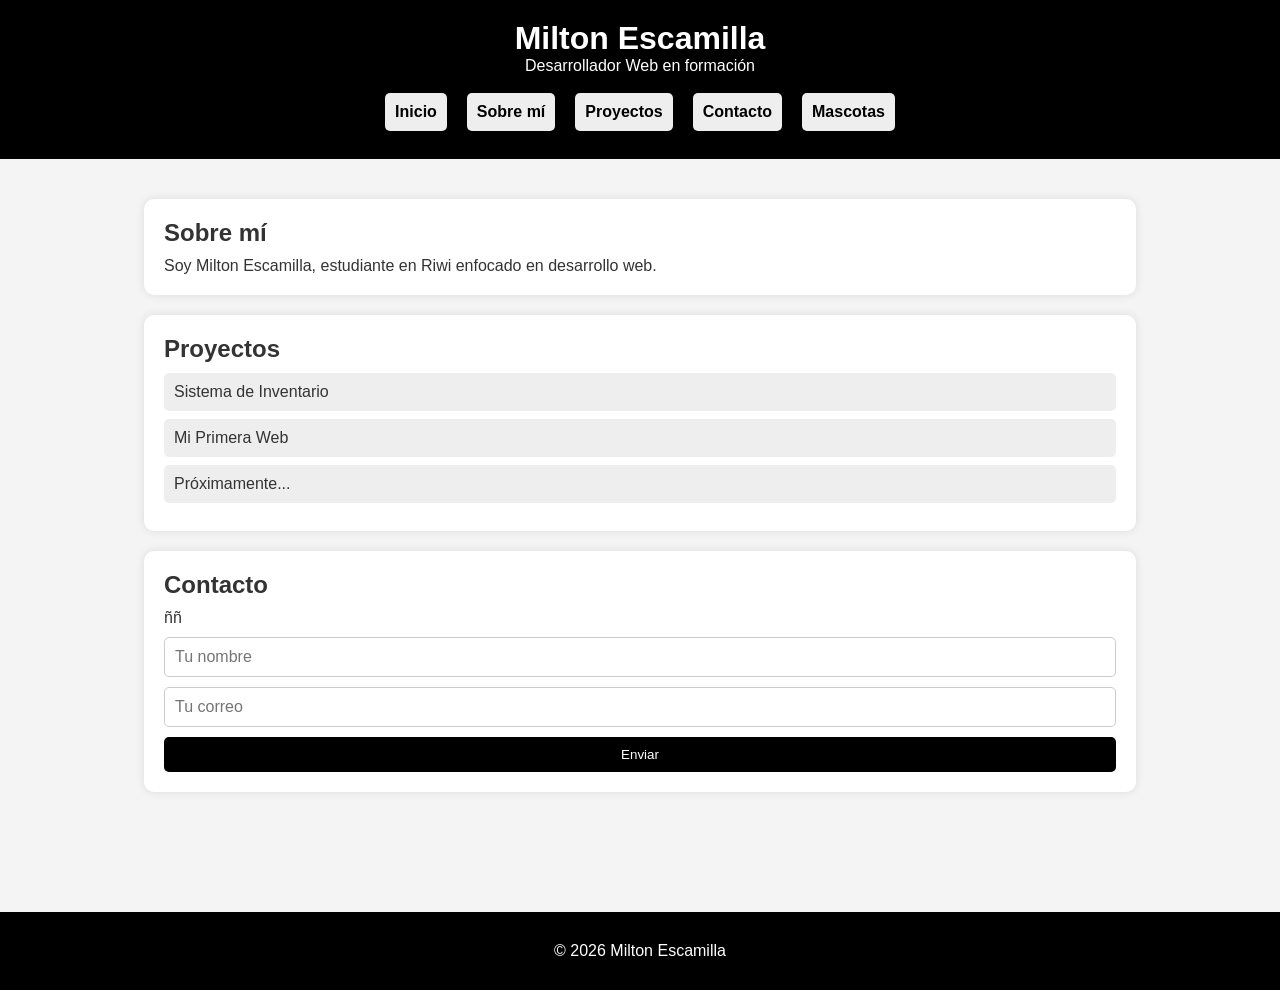
==== index.html @ 235ab1b9 "primer commit" ====
<!DOCTYPE html>
<html lang="es">

<head>
    <meta charset="UTF-8">
    <meta name="viewport" content="width=device-width, initial-scale=1.0">
    <title>Portafolio Milton</title>
    <link rel="stylesheet" href="css/styles.css">
</head>

<body>

    <header>
        <h1>Milton Escamilla</h1>
        <p>Desarrollador Web en formación</p>
        <nav>
            <ul>
                <li><a href="#">Inicio</a></li>
                <li><a href="https://canva.link/gd2w0s9j4u939kh">Sobre mí</a></li>
                <li><a href="#proyectos">Proyectos</a></li>
                
                <li><a href="#contacto">Contacto</a></li>
                <li><a href="views/mascotas.html">Mascotas</a></li>
            </ul>
        </nav>
    </header>

    <main>

        <!-- Sobre mí -->
        <section id="sobre-mi">
            <h2>Sobre mí</h2>
            <p>Soy Milton Escamilla, estudiante en Riwi enfocado en desarrollo web.</p>
        </section>

        <!-- Proyectos -->
        <section id="proyectos">
            <h2>Proyectos</h2>
            <ul>
                <li><a href="#">Sistema de Inventario</a></li>
                <li><a href="#">Mi Primera Web</a></li>
                <li><a href="#">Próximamente...</a></li>
            </ul>
        </section>

        <!-- Contacto -->
        <section id="contacto">
            <h2>Contacto</h2>ññ
            <form>
                <input type="text" placeholder="Tu nombre">
                <input type="email" placeholder="Tu correo">
                <button>Enviar</button>
            </form>
        </section>

    </main>

    <footer>
        <p>© 2026 Milton Escamilla</p>
    </footer>

</body>

</html>
---- css/styles.css ----
/* Reset básico */
* {
    margin: 0;
    padding: 0;
    box-sizing: border-box;
}

/* Cuerpo */
body {
    font-family: Arial, sans-serif;
    background-color: #f4f4f4;
    color: #333;
}

/* Header */
header {
    background-color: #000;
    color: #fff;
    padding: 20px;
    text-align: center;
}

/* Navegación */
nav ul {
    list-style: none;
    display: flex;
    justify-content: center;
    gap: 20px;
    margin-top: 10px;
}

nav ul li a {
    color: #000000;
    text-decoration: none;
    font-weight: bold;
}

/* Hover en enlaces */
nav ul li a:hover {
    color: #631c1c;
}

/* Main y secciones */
main {
    padding: 20px;
}
img{
    
    width: 320px;
    height: auto;
    display: block;
    margin: 15px auto;
    border: 5px solid #000000; 
    

}
section {
    background: #fff;
    padding: 20px;
    margin: 20px auto;
    width: 80%;
    border-radius: 10px;
    /* Sombra en secciones */
    box-shadow: 0px 0px 10px rgba(0, 0, 0, 0.1);
}

section h2 {
    margin-bottom: 10px;
}

/* Listas */
ul {
    list-style: none;
    padding: 0;
}

ul li {
    margin: 8px 0;
    padding: 10px;
    background: #eee;
    border-radius: 5px;
}

ul li a {
    color: #333;
    text-decoration: none;
}

/* Hover en enlaces de proyectos */
ul li a:hover {
    color: #000;
    text-decoration: underline;
}

/* Formulario */
form {
    display: flex;
    flex-direction: column;
    gap: 10px;
    margin-top: 10px;
}

form input {
    padding: 10px;
    border: 1px solid #ccc;
    border-radius: 5px;
    font-size: 1rem;
}

form button {
    padding: 10px;
    background-color: #000;
    color: #fff;
    border: none;
    border-radius: 5px;
    cursor: pointer;
}

form button:hover {
    background-color: #333;
}

/* Footer */
footer {
    background-color: #000;
    color: #fff;
    text-align: center;
    padding: 30px;
    margin-top: 80px;
}

/* Responsive */
@media (max-width: 600px) {
    section {
        width: 85%;
    }

    nav ul {
        flex-direction: column;
        align-items: center;
    }
}
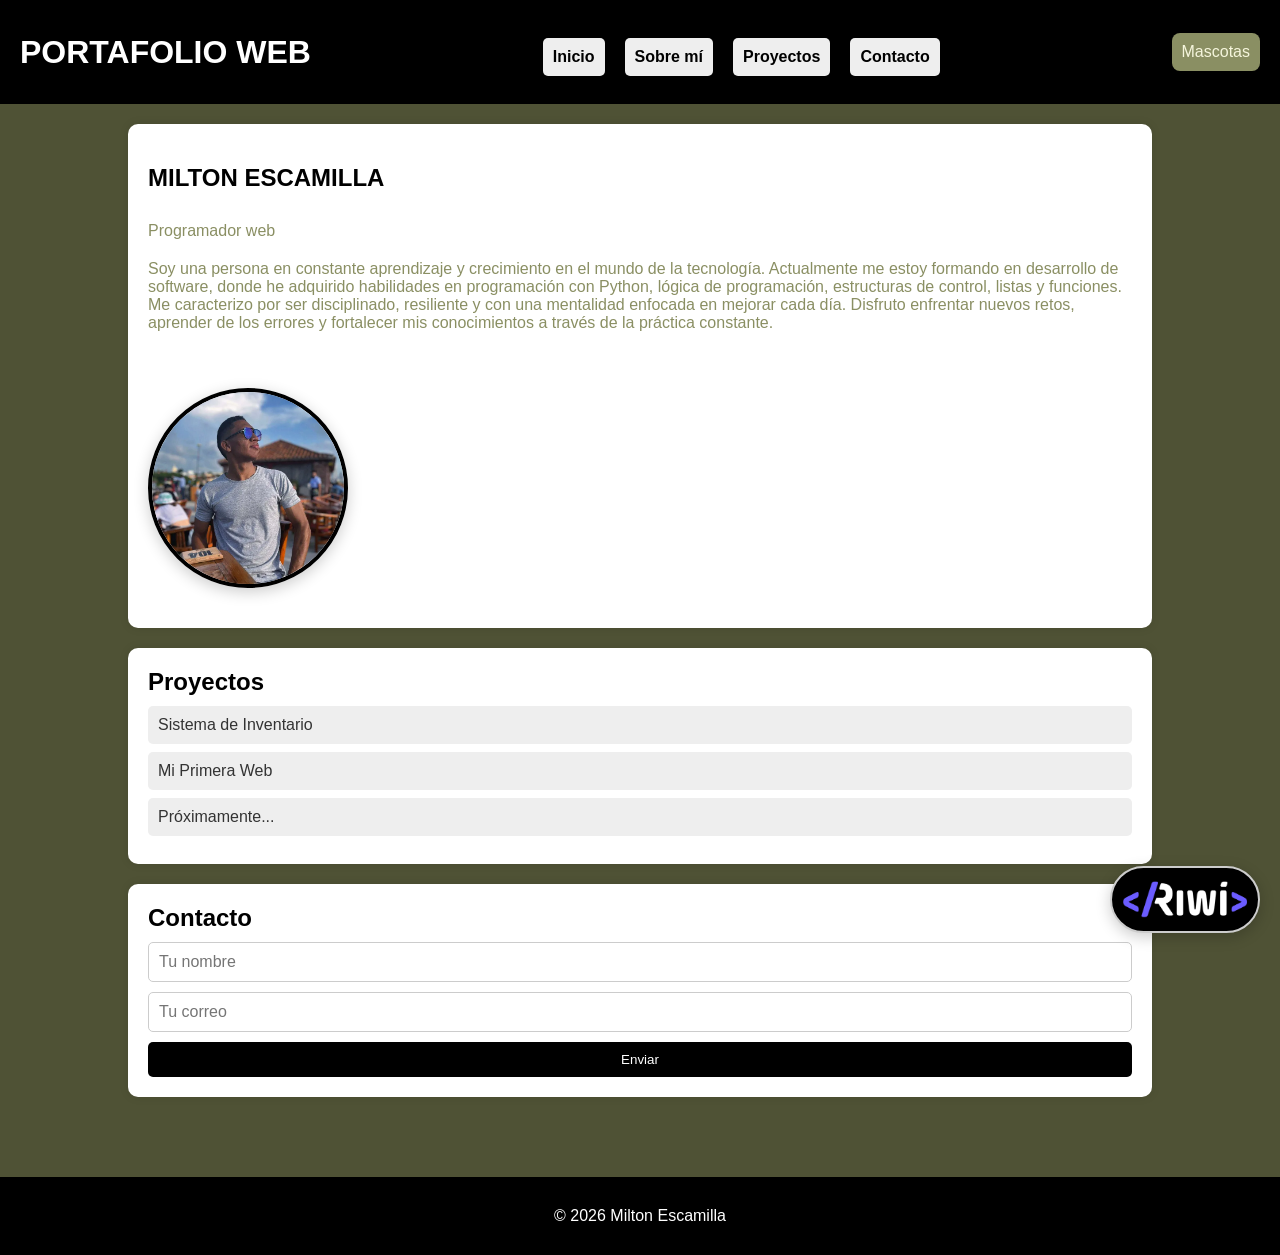
==== commit d3162803: "Agregar flexbox a la pagina" ====
--- a/index.html
+++ b/index.html
@@ -6,35 +6,59 @@
     <meta name="viewport" content="width=device-width, initial-scale=1.0">
     <title>Portafolio Milton</title>
     <link rel="stylesheet" href="css/styles.css">
+    <link rel="stylesheet" href="css/header.css">
+    <link rel="stylesheet" href="css/about me.css">
+    <link rel="stylesheet" href="css/section.css">
+    <link rel="stylesheet" href="css/footer.css">
 </head>
 
 <body>
 
     <header>
-        <h1>Milton Escamilla</h1>
-        <p>Desarrollador Web en formación</p>
+      
+        <h1>PORTAFOLIO WEB</h1>
+        
         <nav>
             <ul>
+                
                 <li><a href="#">Inicio</a></li>
                 <li><a href="https://canva.link/gd2w0s9j4u939kh">Sobre mí</a></li>
                 <li><a href="#proyectos">Proyectos</a></li>
                 
                 <li><a href="#contacto">Contacto</a></li>
-                <li><a href="views/mascotas.html">Mascotas</a></li>
+                
             </ul>
         </nav>
+        <button class="btn-mascota">
+            <a href="views/mascotas.html">Mascotas</a>
+        </button>
     </header>
 
     <main>
 
-        <!-- Sobre mí -->
-        <section id="sobre-mi">
-            <h2>Sobre mí</h2>
-            <p>Soy Milton Escamilla, estudiante en Riwi enfocado en desarrollo web.</p>
+        <section class="hero">
+            <h2 class="hero-title">MILTON ESCAMILLA</h2>
+            <span>Programador web</span>
+            <div class="hero-descripcion">
+                Soy una persona en constante aprendizaje y crecimiento en el mundo de la tecnología. 
+                    Actualmente me estoy formando en desarrollo de software, donde he adquirido habilidades en programación 
+                    con Python, lógica de programación, estructuras de control, listas y funciones.
+                    Me caracterizo por ser disciplinado, resiliente y con una mentalidad enfocada en mejorar cada 
+                    día. Disfruto enfrentar nuevos retos, aprender de los errores y fortalecer mis conocimientos a través de la práctica constante.
+                </p>
+            </div>
+            <div class="hero-img"></div>
+            <img src="/public/img/milton.jpg"  alt="Foto de Milton Escamilla" >
         </section>
+
+
+
+        
+       
 
         <!-- Proyectos -->
         <section id="proyectos">
+            
             <h2>Proyectos</h2>
             <ul>
                 <li><a href="#">Sistema de Inventario</a></li>
@@ -45,7 +69,8 @@
 
         <!-- Contacto -->
         <section id="contacto">
-            <h2>Contacto</h2>ññ
+            
+            <h2>Contacto</h2>
             <form>
                 <input type="text" placeholder="Tu nombre">
                 <input type="email" placeholder="Tu correo">
@@ -56,7 +81,15 @@
     </main>
 
     <footer>
+        <link rel="stylesheet" href="css/footer.css">
         <p>© 2026 Milton Escamilla</p>
+        <div1>
+            
+             <img src="/public/img/riwi.png" alt="Imgen de riwi"id="riwi">
+
+
+
+        </div1>
     </footer>
 
 </body>
--- a/css/styles.css
+++ b/css/styles.css
@@ -8,129 +8,22 @@
 /* Cuerpo */
 body {
     font-family: Arial, sans-serif;
-    background-color: #f4f4f4;
-    color: #333;
+    background-color: #4F5235;
+    color: #8A8F63;
 }
 
-/* Header */
-header {
-    background-color: #000;
-    color: #fff;
-    padding: 20px;
-    text-align: center;
+h2 { 
+    color: black;
+
 }
 
-/* Navegación */
-nav ul {
-    list-style: none;
-    display: flex;
-    justify-content: center;
-    gap: 20px;
-    margin-top: 10px;
-}
 
-nav ul li a {
-    color: #000000;
-    text-decoration: none;
-    font-weight: bold;
-}
 
-/* Hover en enlaces */
-nav ul li a:hover {
-    color: #631c1c;
-}
 
-/* Main y secciones */
-main {
-    padding: 20px;
-}
-img{
-    
-    width: 320px;
-    height: auto;
-    display: block;
-    margin: 15px auto;
-    border: 5px solid #000000; 
-    
 
-}
-section {
-    background: #fff;
-    padding: 20px;
-    margin: 20px auto;
-    width: 80%;
-    border-radius: 10px;
-    /* Sombra en secciones */
-    box-shadow: 0px 0px 10px rgba(0, 0, 0, 0.1);
-}
-
-section h2 {
-    margin-bottom: 10px;
-}
-
-/* Listas */
-ul {
-    list-style: none;
-    padding: 0;
-}
-
-ul li {
-    margin: 8px 0;
-    padding: 10px;
-    background: #eee;
-    border-radius: 5px;
-}
-
-ul li a {
-    color: #333;
-    text-decoration: none;
-}
-
-/* Hover en enlaces de proyectos */
-ul li a:hover {
-    color: #000;
-    text-decoration: underline;
-}
-
-/* Formulario */
-form {
-    display: flex;
-    flex-direction: column;
-    gap: 10px;
-    margin-top: 10px;
-}
-
-form input {
-    padding: 10px;
-    border: 1px solid #ccc;
-    border-radius: 5px;
-    font-size: 1rem;
-}
-
-form button {
-    padding: 10px;
-    background-color: #000;
-    color: #fff;
-    border: none;
-    border-radius: 5px;
-    cursor: pointer;
-}
-
-form button:hover {
-    background-color: #333;
-}
-
-/* Footer */
-footer {
-    background-color: #000;
-    color: #fff;
-    text-align: center;
-    padding: 30px;
-    margin-top: 80px;
-}
 
 /* Responsive */
-@media (max-width: 600px) {
+@media (max-width: 100%) {
     section {
         width: 85%;
     }
@@ -140,3 +33,9 @@
         align-items: center;
     }
 }
+div {
+    align-items:flex-start
+
+
+
+}
--- a/css/header.css
+++ b/css/header.css
@@ -0,0 +1,45 @@
+/* Header */
+header {
+    display: flex;
+    justify-content: space-between;
+    align-items: center;
+    flex-wrap: wrap;
+    background-color: #000;
+    color: #fff;
+    padding: 20px;
+    text-align: center; 
+    position: sticky;
+    top: 0;
+    bottom: 0;
+    flex-wrap: wrap;
+}
+
+
+.btn-mascota {
+padding: 10px;
+border: none;
+background-color: #8A8F63;
+border-radius: 0.5rem;
+
+
+}
+
+.btn-mascota a {
+    color: beige;
+    text-decoration: none;
+    font-size: 1rem;
+    
+}
+
+
+@media (max-width: 600px) {
+   
+header {
+    display: flex;
+    flex-direction: column;
+}
+  
+
+
+}
+
--- a/css/about me.css
+++ b/css/about me.css
@@ -0,0 +1,49 @@
+/* Estilos para la foto de perfil */
+.hero{
+    display: flex;
+    flex-direction: column;
+    gap: 20px;
+    padding: 40px 20px;
+    text-align: start;
+}
+
+
+
+
+
+.hero-title{
+    display: flex;
+    flex-direction: column;
+    gap: 1rem;
+    
+}
+img{
+    display: flex;
+    align-items: center;
+    margin-left: 0%;
+    width: 200px;
+    height: 200px;
+    border-radius: 50%;
+    object-fit: cover;
+    border: 4px solid #000000;
+    box-shadow: 0 4px 15px rgba(0, 0, 0, 0.2);
+    margin-top: 16px;
+}
+
+.sobre-mi-texto {
+    max-width: 500px;
+}
+
+#riwi {
+    display: flex;
+    position: fixed;
+    background-color: black;
+    top: 850px;
+    right: 20px;
+    width: 150px;
+    height: auto;
+    border-radius: 100px;
+    border: 2px solid #ccc;
+}
+
+
--- a/css/section.css
+++ b/css/section.css
@@ -0,0 +1,101 @@
+/*section*/
+
+section {
+    background: #fff;
+    padding: 20px;
+    margin: 20px auto;
+    width: 80%;
+    border-radius: 10px;
+    /* Sombra en secciones */
+    box-shadow: 0px 0px 10px rgba(0, 0, 0, 0.1);
+}
+
+section h2 {
+    margin-bottom: 10px;
+}
+/* Listas */
+ul {
+    list-style: none;
+    padding: 0;
+}
+
+ul li {
+    margin: 8px 0;
+    padding: 10px;
+    background: #eee;
+    border-radius: 5px;
+}
+
+ul li a {
+    color: #333;
+    text-decoration: none;
+}
+
+/* Hover en enlaces de proyectos */
+ul li a:hover {
+    color: #000;
+    text-decoration: underline;
+}
+/* Formulario */
+form {
+    display: flex;
+    flex-direction: column;
+    gap: 10px;
+    margin-top: 10px;
+}
+
+form input {
+    padding: 10px;
+    border: 1px solid #ccc;
+    border-radius: 5px;
+    font-size: 1rem;
+}
+
+form button {
+    padding: 10px;
+    background-color: #000;
+    color: #fff;
+    border: none;
+    border-radius: 5px;
+    cursor: pointer;
+}
+
+form button:hover {
+    background-color: #333;
+}
+
+/* Navegación */
+nav ul {
+    list-style: none;
+    display: flex;
+    justify-content: center;
+    gap: 20px;
+    margin-top: 10px;
+}
+
+nav ul li a {
+    color: #000000;
+    text-decoration: none;
+    font-weight: bold;
+}
+
+/* Hover en enlaces */
+nav ul li a:hover {
+    color: #8A8F63;
+}
+
+
+@media (max-width: 600px) {
+   
+nav ul {
+    list-style: none;
+    display: flex;
+    flex-direction: column;
+    justify-content: center;
+    gap: 20px;
+    margin-top: 10px;
+}
+
+
+
+}
--- a/css/footer.css
+++ b/css/footer.css
@@ -0,0 +1,8 @@
+/* Footer */
+footer {
+    background-color: #000;
+    color: #fff;
+    text-align: center;
+    padding: 30px;
+    margin-top: 80px;
+}
--- a/css/footer.css
+++ b/css/footer.css
@@ -0,0 +1,8 @@
+/* Footer */
+footer {
+    background-color: #000;
+    color: #fff;
+    text-align: center;
+    padding: 30px;
+    margin-top: 80px;
+}
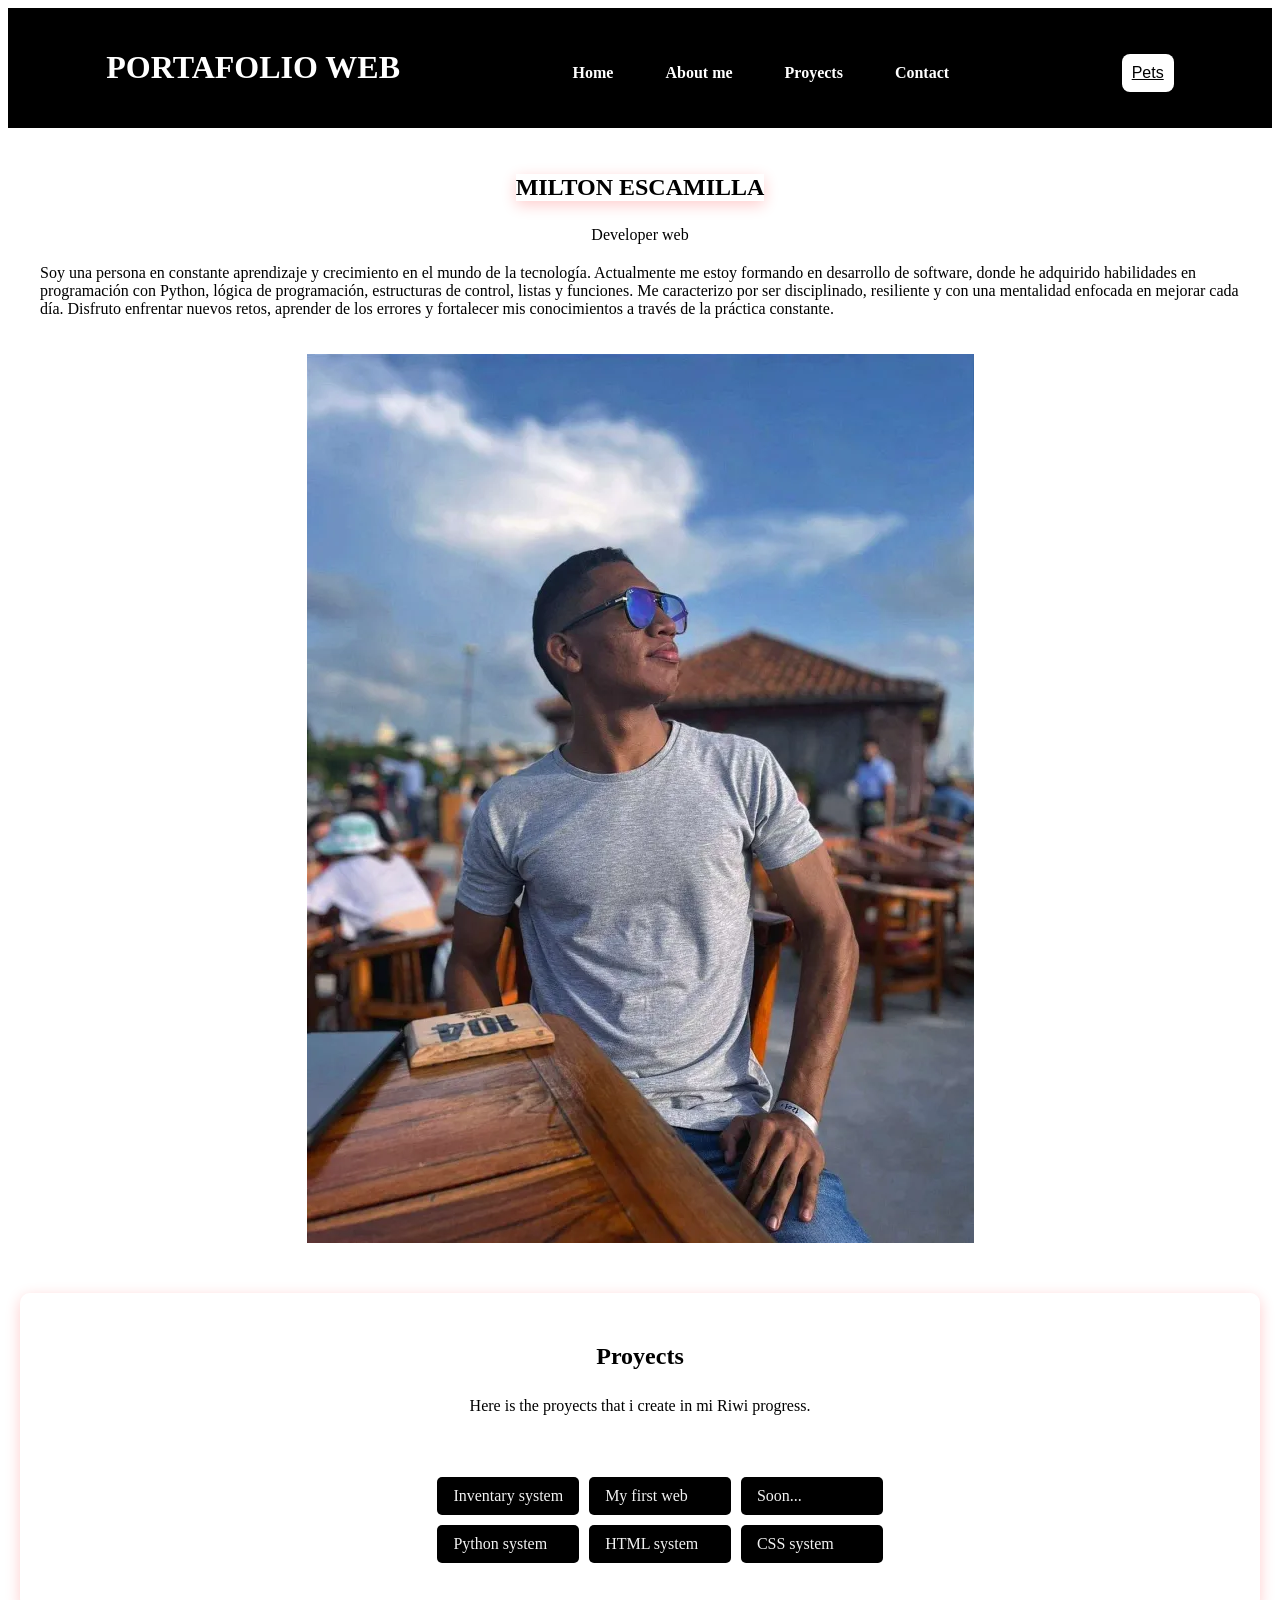
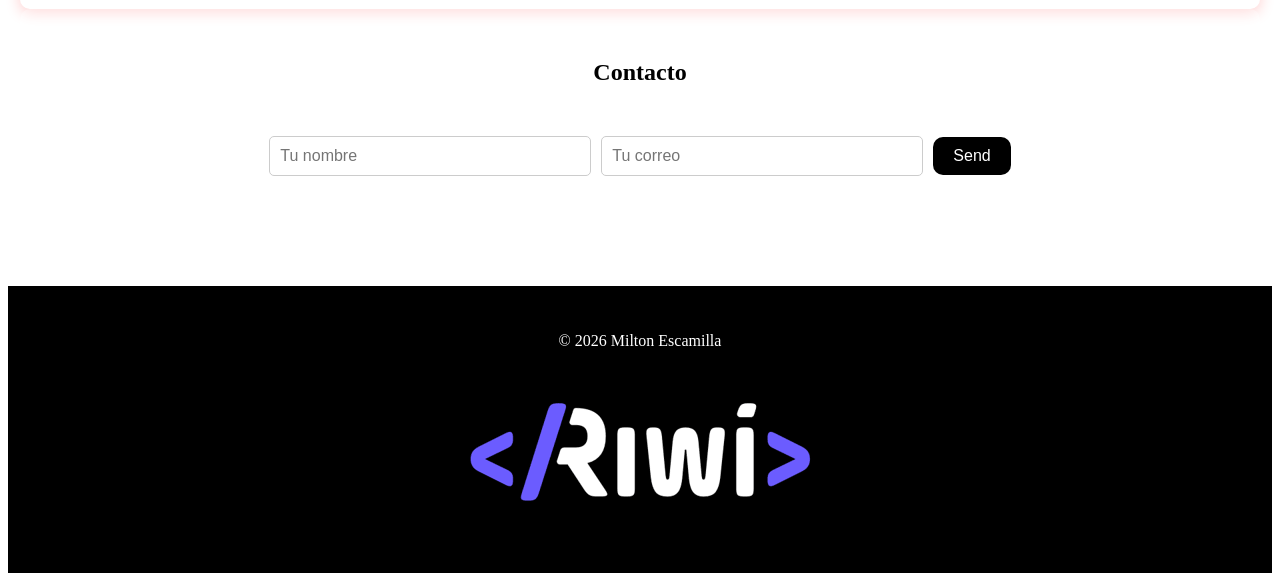
==== commit ffb6262e: "Aplicacion de responsive" ====
--- a/index.html
+++ b/index.html
@@ -5,78 +5,84 @@
     <meta charset="UTF-8">
     <meta name="viewport" content="width=device-width, initial-scale=1.0">
     <title>Portafolio Milton</title>
-    <link rel="stylesheet" href="css/styles.css">
-    <link rel="stylesheet" href="css/header.css">
-    <link rel="stylesheet" href="css/about me.css">
-    <link rel="stylesheet" href="css/section.css">
-    <link rel="stylesheet" href="css/footer.css">
+    <link rel="stylesheet" href="/src/css/styles.css">
+    <link rel="stylesheet" href="/src/css/section.css">
+    <link rel="stylesheet" href="/src/css/about me.css">
+    <link rel="stylesheet" href="/src/css/footer.css">
+    <link rel="stylesheet" href="/src/css/header.css">
 </head>
 
 <body>
 
     <header>
-      
+
         <h1>PORTAFOLIO WEB</h1>
-        
+
         <nav>
             <ul>
-                
-                <li><a href="#">Inicio</a></li>
-                <li><a href="https://canva.link/gd2w0s9j4u939kh">Sobre mí</a></li>
-                <li><a href="#proyectos">Proyectos</a></li>
-                
-                <li><a href="#contacto">Contacto</a></li>
-                
+
+                <li><a href="#">Home</a></li>
+                <li><a href="https://canva.link/gd2w0s9j4u939kh">About me</a></li>
+                <li><a href="#proyectos">Proyects</a></li>
+
+                <li><a href="#contacto">Contact</a></li>
+
             </ul>
         </nav>
         <button class="btn-mascota">
-            <a href="views/mascotas.html">Mascotas</a>
+            <a href="/src/views/mascotas.html">Pets</a>
         </button>
     </header>
 
-    <main>
 
-        <section class="hero">
-            <h2 class="hero-title">MILTON ESCAMILLA</h2>
-            <span>Programador web</span>
-            <div class="hero-descripcion">
-                Soy una persona en constante aprendizaje y crecimiento en el mundo de la tecnología. 
-                    Actualmente me estoy formando en desarrollo de software, donde he adquirido habilidades en programación 
-                    con Python, lógica de programación, estructuras de control, listas y funciones.
-                    Me caracterizo por ser disciplinado, resiliente y con una mentalidad enfocada en mejorar cada 
-                    día. Disfruto enfrentar nuevos retos, aprender de los errores y fortalecer mis conocimientos a través de la práctica constante.
-                </p>
-            </div>
-            <div class="hero-img"></div>
-            <img src="/public/img/milton.jpg"  alt="Foto de Milton Escamilla" >
-        </section>
+
+    <section class="hero">
+        <h2 class="hero-title">MILTON ESCAMILLA</h2>
+        <span>Developer web</span>
+        <div class="hero-descripcion">
+            Soy una persona en constante aprendizaje y crecimiento en el mundo de la tecnología.
+            Actualmente me estoy formando en desarrollo de software, donde he adquirido habilidades en programación
+            con Python, lógica de programación, estructuras de control, listas y funciones.
+            Me caracterizo por ser disciplinado, resiliente y con una mentalidad enfocada en mejorar cada
+            día. Disfruto enfrentar nuevos retos, aprender de los errores y fortalecer mis conocimientos a través de
+            la práctica constante.
+            </p>
+        </div>
+        <div class="hero-img">
+            <img src="/public/img/milton.webp" alt="Foto de Milton Escamilla">
+        </div>
+    </section>
 
 
 
-        
-       
 
-        <!-- Proyectos -->
-        <section id="proyectos">
-            
-            <h2>Proyectos</h2>
-            <ul>
-                <li><a href="#">Sistema de Inventario</a></li>
-                <li><a href="#">Mi Primera Web</a></li>
-                <li><a href="#">Próximamente...</a></li>
-            </ul>
-        </section>
 
-        <!-- Contacto -->
-        <section id="contacto">
-            
-            <h2>Contacto</h2>
-            <form>
-                <input type="text" placeholder="Tu nombre">
-                <input type="email" placeholder="Tu correo">
-                <button>Enviar</button>
-            </form>
-        </section>
+
+    <!-- Proyectos -->
+    <section id="proyectos">
+
+        <h2>Proyects</h2>
+        Here is the proyects that i create in mi Riwi progress. </p>
+        <ul>
+            <li><a href="#">Inventary system</a></li>
+            <li><a href="/public/img/capture.png">My first web</a></li>
+            <li><a href="#">Soon...</a></li>
+            <li><a href="#">Python system </a></li>
+            <li><a href="#">HTML system</a></li>
+            <li><a href="#">CSS system</a></li>
+        </ul>
+    </section>
+
+    <!-- Contacto -->
+    <section id="contacto">
+
+        <h2>Contacto</h2>
+        <form>
+            <input type="text" placeholder="Tu nombre">
+            <input type="email" placeholder="Tu correo">
+            <button>Send</button>
+        </form>
+    </section>
 
     </main>
 
@@ -84,8 +90,8 @@
         <link rel="stylesheet" href="css/footer.css">
         <p>© 2026 Milton Escamilla</p>
         <div1>
-            
-             <img src="/public/img/riwi.png" alt="Imgen de riwi"id="riwi">
+
+            <img src="/public/img/riwi.webp" alt="Imgen de riwi" id="riwi">
 
 
 
@@ -94,4 +100,4 @@
 
 </body>
 
-</html>
+</html>
--- a/src/css/section.css
+++ b/src/css/section.css
@@ -0,0 +1,176 @@
+/* ─── SECTION BASE ─── */
+section {
+    display: flex;
+    flex-direction: column;
+    align-items: center;
+    gap: 2rem;
+    max-width: 1200px;
+    margin: 0 auto;
+    /* centra el contenido horizontalmente */
+    gap: 20px;
+    padding: 30px 20px;
+    border-radius: 10px;
+    background: #ffffff50;
+
+
+}
+
+.hero-title {
+    margin-bottom: 5px;
+    text-align: center;
+    box-shadow: 0 4px 15px rgba(255, 0, 0, 0.2);
+    margin-top: 16px;
+
+}
+
+/* ─── LISTA DE PROYECTOS ─── */
+ul {
+    display: grid;
+    grid-template-columns: repeat(3, 1fr);
+    list-style: none;
+    gap: 10px;
+}
+
+ul li {
+    padding: 10px 16px;
+    background: #000000;
+    border-radius: 5px;
+}
+
+ul li a {
+    color: #f2f2f2;
+    text-decoration: none;
+}
+
+ul li a:hover {
+    color: #6a6969;
+    text-decoration: underline;
+}
+
+/* ─── FORMULARIO DE CONTACTO ─── */
+form {
+    display: flex;
+    flex-wrap: wrap;
+    /* se apila en pantallas pequeñas */
+    justify-content: center;
+    align-items: center;
+    gap: 10px;
+    margin-top: 10px;
+    width: 100%;
+}
+
+form input {
+    flex: 1;
+    /* cada input ocupa espacio proporcional */
+    min-width: 160px;
+    /* no se encoge demasiado en móvil */
+    max-width: 300px;
+    padding: 10px;
+    border: 1px solid #ccc;
+    border-radius: 5px;
+    font-size: 1rem;
+}
+
+
+#proyectos {
+    display: flex;
+    justify-content: center;
+    box-shadow: 0 4px 15px rgba(255, 0, 0, 0.2);
+    margin-top: 16px;
+    gap: 7px;
+}
+
+form button {
+    padding: 10px 20px;
+    background-color: #000;
+    color: #ffffff;
+    border: none;
+    border-radius: 10px;
+    cursor: pointer;
+    font-size: 1rem;
+    white-space: nowrap;
+    /* el texto del botón no se parte */
+}
+
+form button:hover {
+    background-color: #59585e;
+    text-decoration: underline;
+}
+
+/* ─── NAVEGACIÓN ─── */
+nav ul {
+    list-style: none;
+    display: flex;
+    flex-wrap: wrap;
+    justify-content: center;
+    gap: 20px;
+    margin-top: 10px;
+    padding: 0;
+}
+
+nav ul li a {
+    color: #ffffff;
+    text-decoration: none;
+    font-weight: bold;
+}
+
+nav ul li a:hover {
+    color: #727467;
+}
+
+
+/* ═══════════════════════════════════════
+   RESPONSIVE — TABLET  (≤ 900px)
+═══════════════════════════════════════ */
+@media (max-width: 900px) {
+    section,
+    .seccion {
+        width: min(90%, var(--max-width));
+    }
+
+    ul {
+        grid-template-columns: repeat(auto-fit, minmax(140px, 1fr));
+    }
+}
+
+/* 
+   RESPONSIVE — MÓVIL  (≤ 600px) */
+@media (max-width: 600px) {
+    section,
+    .seccion {
+        width: 95%;
+        padding: 20px 14px;
+    }
+
+    /* grid de 1 columna en móvil */
+    ul {
+        grid-template-columns: 1fr;
+    }
+
+    /* inputs y botón a ancho completo */
+    form input {
+        flex: 1 1 100%;
+        max-width: 100%;
+    }
+
+    form button {
+        width: 100%;
+    }
+
+    nav ul {
+        flex-direction: column;
+        align-items: center;
+        gap: 12px;
+    }
+}
+
+/* 
+   RESPONSIVE — MUY PEQUEÑO  (≤ 360px)*/
+@media (max-width: 360px) {
+    section,
+    .seccion {
+        width: 100%;
+        border-radius: 0;
+        padding: 14px 10px;
+    }
+}
--- a/src/css/header.css
+++ b/src/css/header.css
@@ -0,0 +1,56 @@
+/* Header */
+header {
+    display: flex;
+    justify-content: space-around;
+    align-items: first baseline;
+    flex-wrap: wrap;
+    background-color: #000000;
+    color: #fff;
+    padding: 20px;
+    text-align: center;
+    position: sticky;
+    top: 0;
+    bottom: 0;
+    flex-wrap: wrap;
+
+}
+
+
+.btn-mascota {
+    padding: 10px;
+    border: none;
+    background-color: #ffffff;
+    border-radius: 0.5rem;
+
+
+
+
+
+}
+
+.btn-mascota a {
+    color: rgb(0, 0, 0);
+    text-decoration: underline;
+    font-size: 1rem;
+
+
+
+}
+
+
+.btn-mascota:hover {
+    color: #f70000;
+    text-decoration: underline;
+}
+
+
+@media (max-width: 600px) {
+
+    header {
+        display: flex;
+        flex-direction: column;
+    }
+
+
+
+}
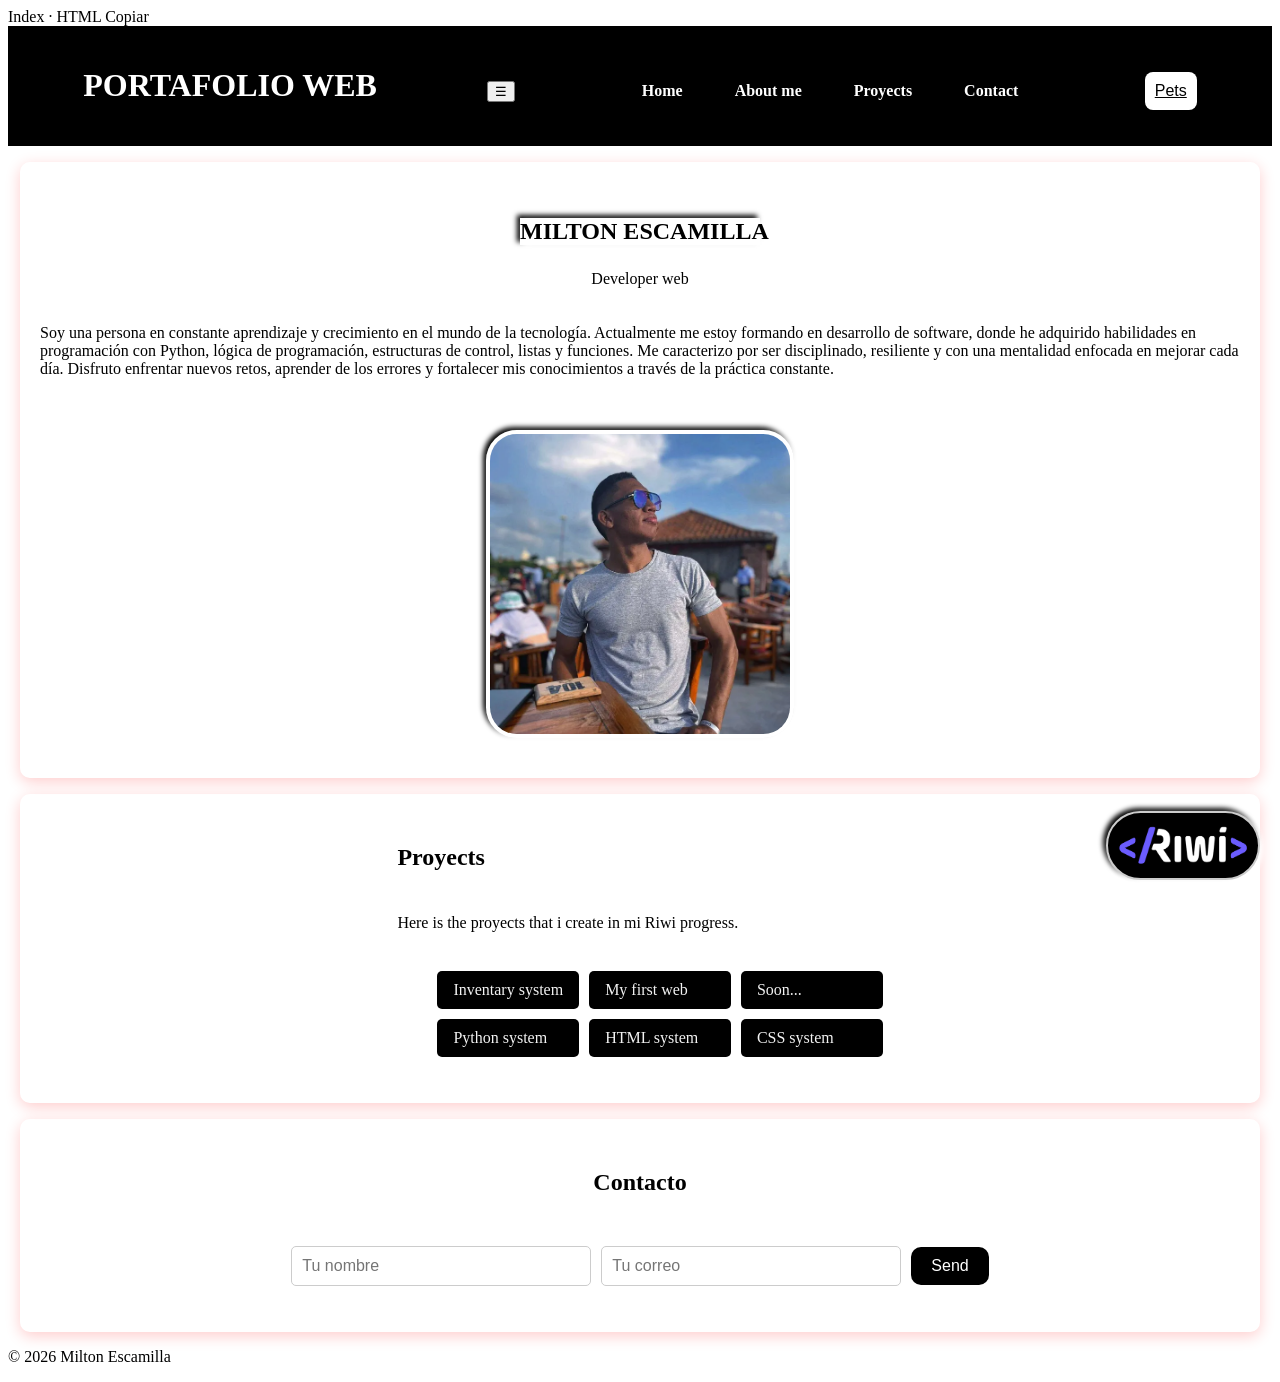
==== commit 6f6cbf31: "fix: rutas css, imágenes y botón riwi" ====
--- a/index.html
+++ b/index.html
@@ -1,103 +1,109 @@
+Index · HTML
+Copiar
+
 <!DOCTYPE html>
 <html lang="es">
-
+ 
 <head>
     <meta charset="UTF-8">
     <meta name="viewport" content="width=device-width, initial-scale=1.0">
     <title>Portafolio Milton</title>
-    <link rel="stylesheet" href="/src/css/styles.css">
-    <link rel="stylesheet" href="/src/css/section.css">
-    <link rel="stylesheet" href="/src/css/about me.css">
-    <link rel="stylesheet" href="/src/css/footer.css">
-    <link rel="stylesheet" href="/src/css/header.css">
+    <link rel="stylesheet" href="src/css/styles.css">
+    <link rel="stylesheet" href="src/css/section.css">
+    <link rel="stylesheet" href="src/css/about-me.css">
+    <link rel="stylesheet" href="src/css/footer.css">
+    <link rel="stylesheet" href="src/css/header.css">
+    <link rel="stylesheet" href="src/css/responsive.css">
 </head>
-
+ 
 <body>
-
+ 
     <header>
-
+ 
         <h1>PORTAFOLIO WEB</h1>
-
+ 
+        <!-- ✅ FIX 1: Botón hamburguesa movido aquí dentro del <header> -->
+        <button class="menu-toggle" id="menu-toggle">
+            ☰
+        </button>
+ 
         <nav>
-            <ul>
-
+            <!-- ✅ FIX 2: Agregado id="nav-menu" para que el JS funcione -->
+            <ul id="nav-menu">
                 <li><a href="#">Home</a></li>
                 <li><a href="https://canva.link/gd2w0s9j4u939kh">About me</a></li>
                 <li><a href="#proyectos">Proyects</a></li>
-
                 <li><a href="#contacto">Contact</a></li>
-
             </ul>
         </nav>
+ 
         <button class="btn-mascota">
-            <a href="/src/views/mascotas.html">Pets</a>
+            <a href="src/views/mascotas.html">Pets</a>
         </button>
+ 
     </header>
-
-
-
-    <section class="hero">
-        <h2 class="hero-title">MILTON ESCAMILLA</h2>
-        <span>Developer web</span>
-        <div class="hero-descripcion">
-            Soy una persona en constante aprendizaje y crecimiento en el mundo de la tecnología.
-            Actualmente me estoy formando en desarrollo de software, donde he adquirido habilidades en programación
-            con Python, lógica de programación, estructuras de control, listas y funciones.
-            Me caracterizo por ser disciplinado, resiliente y con una mentalidad enfocada en mejorar cada
-            día. Disfruto enfrentar nuevos retos, aprender de los errores y fortalecer mis conocimientos a través de
-            la práctica constante.
-            </p>
+ 
+    <!-- ✅ FIX 3: <main> de apertura agregado -->
+    <main>
+ 
+        <section class="hero">
+            <h2 class="hero-title">MILTON ESCAMILLA</h2>
+            <span>Developer web</span>
+            <div class="hero-descripcion">
+                <p>
+                    Soy una persona en constante aprendizaje y crecimiento en el mundo de la tecnología.
+                    Actualmente me estoy formando en desarrollo de software, donde he adquirido habilidades en programación
+                    con Python, lógica de programación, estructuras de control, listas y funciones.
+                    Me caracterizo por ser disciplinado, resiliente y con una mentalidad enfocada en mejorar cada
+                    día. Disfruto enfrentar nuevos retos, aprender de los errores y fortalecer mis conocimientos a través de
+                    la práctica constante.
+                </p>
+            </div>
+            <div class="hero-img">
+                <img src="public/img/milton.webp" alt="Foto de Milton Escamilla">
+            </div>
+        </section>
+ 
+        <!-- Proyectos -->
+        <section id="proyectos">
+            <h2>Proyects</h2>
+            <p>Here is the proyects that i create in mi Riwi progress.</p>
+            <ul>
+                <li><a href="#">Inventary system</a></li>
+                <li><a href="public/img/capture.png">My first web</a></li>
+                <li><a href="#">Soon...</a></li>
+                <li><a href="#">Python system</a></li>
+                <li><a href="#">HTML system</a></li>
+                <li><a href="#">CSS system</a></li>
+            </ul>
+        </section>
+ 
+        <!-- Contacto -->
+        <section id="contacto">
+            <h2>Contacto</h2>
+            <form>
+                <input type="text" placeholder="Tu nombre">
+                <input type="email" placeholder="Tu correo">
+                <button>Send</button>
+            </form>
+        </section>
+ 
+    </main>
+    <!-- ✅ FIX 3: </main> ahora tiene su apertura correcta arriba -->
+ 
+    <footer>
+        <!-- ✅ FIX 5: <link> de CSS eliminado del footer (ya está en el <head>) -->
+        <p>© 2026 Milton Escamilla</p>
+        <!-- ✅ FIX 4: <div1> cambiado a <div> -->
+        <div>
+            <a href="https://riwi.io" target="_blank">
+    
+                <img src="public/img/riwi.webp" alt="Imagen de riwi" id="riwi">
+                
+            </a>
         </div>
-        <div class="hero-img">
-            <img src="/public/img/milton.webp" alt="Foto de Milton Escamilla">
-        </div>
-    </section>
-
-
-
-
-
-
-    <!-- Proyectos -->
-    <section id="proyectos">
-
-        <h2>Proyects</h2>
-        Here is the proyects that i create in mi Riwi progress. </p>
-        <ul>
-            <li><a href="#">Inventary system</a></li>
-            <li><a href="/public/img/capture.png">My first web</a></li>
-            <li><a href="#">Soon...</a></li>
-            <li><a href="#">Python system </a></li>
-            <li><a href="#">HTML system</a></li>
-            <li><a href="#">CSS system</a></li>
-        </ul>
-    </section>
-
-    <!-- Contacto -->
-    <section id="contacto">
-
-        <h2>Contacto</h2>
-        <form>
-            <input type="text" placeholder="Tu nombre">
-            <input type="email" placeholder="Tu correo">
-            <button>Send</button>
-        </form>
-    </section>
-
-    </main>
-
-    <footer>
-        <link rel="stylesheet" href="css/footer.css">
-        <p>© 2026 Milton Escamilla</p>
-        <div1>
-
-            <img src="/public/img/riwi.webp" alt="Imgen de riwi" id="riwi">
-
-
-
-        </div1>
     </footer>
-
+ 
 </body>
-
-</html>+<script src="src/scripts/scripts.js"></script>
+</html>
--- a/src/css/about-me.css
+++ b/src/css/about-me.css
@@ -0,0 +1,82 @@
+/* Estilos para la foto de perfil */
+.hero {
+    display: flex;
+    flex-direction: column;
+    gap: 20px;
+    padding: 40px 20px;
+    text-align: start;
+    box-shadow: 0px 4px 15px rgba(255, 0, 0, 0.2);
+    margin-top: 16px;
+}
+
+
+
+
+
+.hero-title {
+    display: grid;
+    width: 15rem;
+    grid-row: 100px;
+    grid-template-columns: max-content;
+    grid-template-rows: subgrid;
+    gap: 1rem;
+    border-width: 30 ;
+    box-shadow: 3px 3px 5px rgb(255, 255, 255), -3px -3px 5px rgb(0, 0, 0);
+    margin-top: 16px;
+
+
+}
+
+
+.hero-img {
+    height: max-content;
+    display: flex;
+    justify-content: center;
+    align-items: center;
+    background: transparent;
+
+}
+
+img {
+    display: flex;
+    align-items: center;
+    margin-left: 0%;
+    width: 300px;
+    height: 300px;
+    border-radius: 10%;
+    object-fit: cover;
+    border: 4px solid #ffffff50;
+    box-shadow: 3px 3px 5px rgb(255, 255, 255), -3px -3px 5px rgb(0, 0, 0);
+    margin-top: 16px;
+}
+
+
+.sobre-mi-texto {
+    max-width: 500px;
+}
+#riwi {
+    display: flex;
+    position: fixed;
+    background-color: black;
+    bottom: 20px;
+    right: 20px;
+    width: 150px;
+    height: auto;
+    border-radius: 100px;
+    border: 2px solid #ccc;
+}
+
+
+
+#proyectos {
+    display: grid;
+
+}
+
+#contacto {
+    box-shadow: 0 4px 15px rgba(255, 0, 0, 0.2);
+    margin-top: 16px;
+
+
+
+}
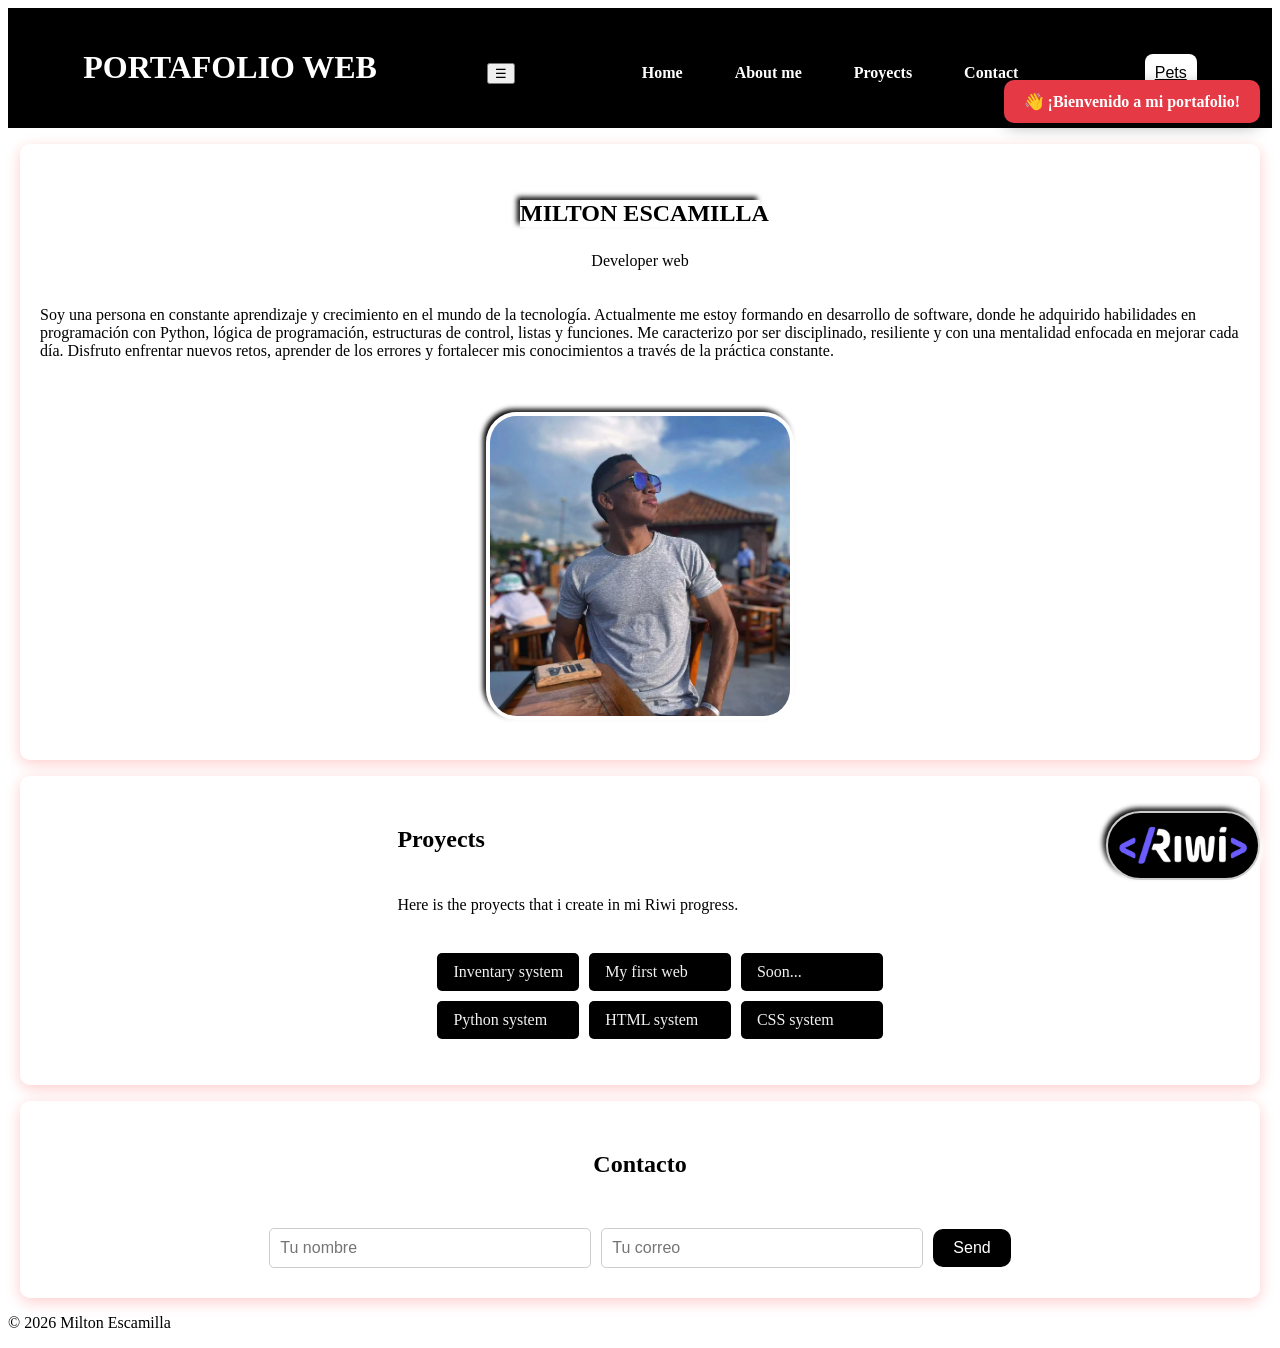
==== commit ace4cda9: "fix: responsive, JS interactivity, bug fixes and README" ====
--- a/index.html
+++ b/index.html
@@ -1,9 +1,6 @@
-Index · HTML
-Copiar
-
 <!DOCTYPE html>
 <html lang="es">
- 
+
 <head>
     <meta charset="UTF-8">
     <meta name="viewport" content="width=device-width, initial-scale=1.0">
@@ -15,20 +12,19 @@
     <link rel="stylesheet" href="src/css/header.css">
     <link rel="stylesheet" href="src/css/responsive.css">
 </head>
- 
+
 <body>
- 
+
     <header>
- 
+
         <h1>PORTAFOLIO WEB</h1>
- 
-        <!-- ✅ FIX 1: Botón hamburguesa movido aquí dentro del <header> -->
+
+        <!-- Botón hamburguesa para móviles -->
         <button class="menu-toggle" id="menu-toggle">
             ☰
         </button>
- 
+
         <nav>
-            <!-- ✅ FIX 2: Agregado id="nav-menu" para que el JS funcione -->
             <ul id="nav-menu">
                 <li><a href="#">Home</a></li>
                 <li><a href="https://canva.link/gd2w0s9j4u939kh">About me</a></li>
@@ -36,34 +32,35 @@
                 <li><a href="#contacto">Contact</a></li>
             </ul>
         </nav>
- 
+
         <button class="btn-mascota">
             <a href="src/views/mascotas.html">Pets</a>
         </button>
- 
+
     </header>
- 
-    <!-- ✅ FIX 3: <main> de apertura agregado -->
+
     <main>
- 
+
+        <!-- Hero / About Me -->
         <section class="hero">
             <h2 class="hero-title">MILTON ESCAMILLA</h2>
             <span>Developer web</span>
             <div class="hero-descripcion">
-                <p>
+                <!-- ✅ ID agregado para que JS pueda modificar este párrafo -->
+                <p id="hero-descripcion">
                     Soy una persona en constante aprendizaje y crecimiento en el mundo de la tecnología.
-                    Actualmente me estoy formando en desarrollo de software, donde he adquirido habilidades en programación
-                    con Python, lógica de programación, estructuras de control, listas y funciones.
+                    Actualmente me estoy formando en desarrollo de software, donde he adquirido habilidades en
+                    programación con Python, lógica de programación, estructuras de control, listas y funciones.
                     Me caracterizo por ser disciplinado, resiliente y con una mentalidad enfocada en mejorar cada
-                    día. Disfruto enfrentar nuevos retos, aprender de los errores y fortalecer mis conocimientos a través de
-                    la práctica constante.
+                    día. Disfruto enfrentar nuevos retos, aprender de los errores y fortalecer mis conocimientos a
+                    través de la práctica constante.
                 </p>
             </div>
             <div class="hero-img">
                 <img src="public/img/milton.webp" alt="Foto de Milton Escamilla">
             </div>
         </section>
- 
+
         <!-- Proyectos -->
         <section id="proyectos">
             <h2>Proyects</h2>
@@ -74,36 +71,35 @@
                 <li><a href="#">Soon...</a></li>
                 <li><a href="#">Python system</a></li>
                 <li><a href="#">HTML system</a></li>
-                <li><a href="#">CSS system</a></li>
+                <li><a href="#">CSS system</a></li>                 
             </ul>
         </section>
- 
+
         <!-- Contacto -->
         <section id="contacto">
             <h2>Contacto</h2>
             <form>
                 <input type="text" placeholder="Tu nombre">
                 <input type="email" placeholder="Tu correo">
-                <button>Send</button>
+                <!-- ✅ ID agregado para que JS maneje el click -->
+                <button type="button" id="btn-send">Send</button>
             </form>
         </section>
- 
+
     </main>
-    <!-- ✅ FIX 3: </main> ahora tiene su apertura correcta arriba -->
- 
+
     <footer>
-        <!-- ✅ FIX 5: <link> de CSS eliminado del footer (ya está en el <head>) -->
         <p>© 2026 Milton Escamilla</p>
-        <!-- ✅ FIX 4: <div1> cambiado a <div> -->
         <div>
             <a href="https://riwi.io" target="_blank">
-    
                 <img src="public/img/riwi.webp" alt="Imagen de riwi" id="riwi">
-                
             </a>
         </div>
     </footer>
- 
+
+    <!-- ✅ Script externo — toda la lógica JS está en scripts.js -->
+    <script src="src/scripts/scripts.js"></script>
+
 </body>
-<script src="src/scripts/scripts.js"></script>
+
 </html>
